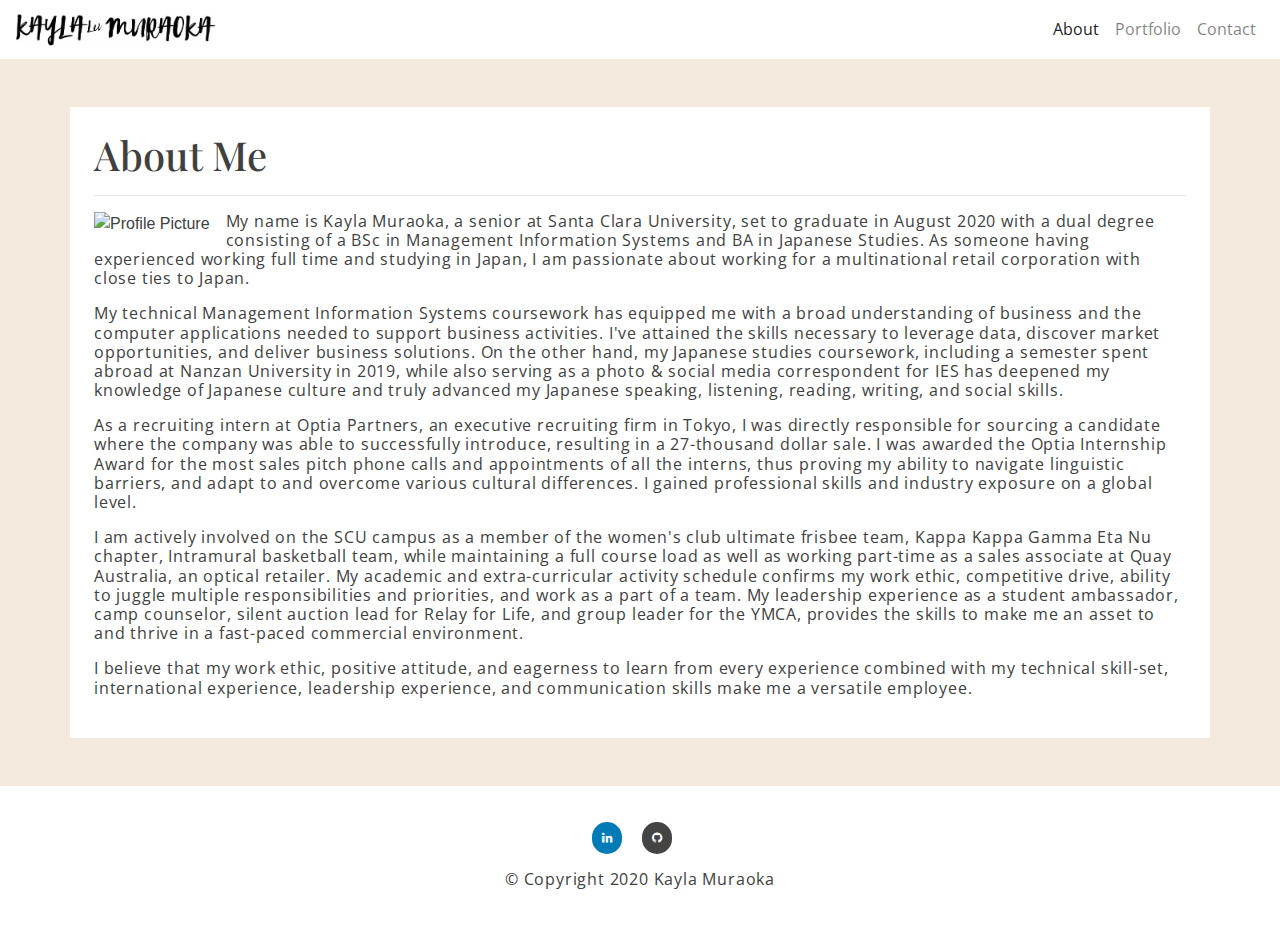
==== index.html @ 085af420 "added content, custom stylesheet, and updated README.md" ====
<!DOCTYPE html>
<html lang="en">

<head>
  <meta charset="UTF-8">
  <meta name="viewport" content="width=device-width, initial-scale=1.0">
  <title>About Me Home Page</title>
  <!-- Added a Fav icon -->
  <link rel="icon" type="image/png" href="./assets/images/headshot.jpeg" />

  <!-- Link to external Bootstrap CSS -->
  <link rel="stylesheet" href="https://maxcdn.bootstrapcdn.com/bootstrap/4.0.0/css/bootstrap.min.css"
    integrity="sha384-Gn5384xqQ1aoWXA+058RXPxPg6fy4IWvTNh0E263XmFcJlSAwiGgFAW/dAiS6JXm" crossorigin="anonymous">

  <!-- Link to google fonts text styling -->
  <link
    href="https://fonts.googleapis.com/css2?family=Open+Sans:ital,wght@0,300;1,300&family=Oswald&family=Playfair+Display:ital,wght@0,600;1,400&display=swap"
    rel="stylesheet">

  <!-- Link to social media icons -->
  <link rel="stylesheet" href="https://cdnjs.cloudflare.com/ajax/libs/font-awesome/4.7.0/css/font-awesome.min.css">

  <!-- Link to custom stylesheet -->
  <link rel="stylesheet" href="./assets/css/style.css">

</head>

<body>
  <!-- Navigation Bar -->
  <nav class="navbar navbar-expand-lg navbar-light mb-5">

    <!-- Logo -->
    <a class="navbar-brand" href="#">
      <img src="assets/images/logo.jpg" width="200" height="auto" alt="Kayla Muraoka" loading="lazy">
    </a>
    <button class="navbar-toggler" type="button" data-toggle="collapse" data-target="#navbarNav"
      aria-controls="navbarNav" aria-expanded="false" aria-label="Toggle navigation">
      <span class="navbar-toggler-icon"></span>
    </button>

    <div class="collapse navbar-collapse" id="navbarNav">
      <ul class="navbar-nav ml-auto mt-2 mt-lg-0">
        <li class="nav-item active">
          <a class="nav-link " href=" index.html">About <span class="sr-only">(current)</span></a>
        </li>
        <li class="nav-item">
          <a class="nav-link" href="portfolio.html">Portfolio</a>
        </li>
        <li class="nav-item">
          <a class="nav-link" href="contact.html">Contact</a>
        </li>

      </ul>
    </div>
  </nav>

  <!-- About Me Section -->
  <main class="mx-2">
    <div class="container p-4">
      <h1>About Me</h1>
      <hr>
      <div class="row">
        <div class="col-md-12">
          <!-- Responsive Image -->
          <img class="pr-3 pb-2 float-left img-fluid" src="./assets/images/headshot.jpeg" alt="Profile Picture"
            style="max-width: 55%; height: auto;" />

          <p>My name is Kayla Muraoka, a senior at Santa Clara University, set to graduate
            in August
            2020 with a dual
            degree
            consisting of a BSc in Management Information Systems and BA in Japanese Studies. As someone having
            experienced working
            full time and studying in Japan, I am passionate about working for a multinational retail corporation with
            close ties to
            Japan.</p>
          <p>
            My technical Management Information Systems coursework has equipped me with a broad understanding of
            business and the
            computer applications needed to support business activities. I've attained the skills necessary to leverage
            data,
            discover market opportunities, and deliver business solutions. On the other hand, my Japanese studies
            coursework,
            including a semester spent abroad at Nanzan University in 2019, while also serving as a photo & social media
            correspondent for IES has deepened my knowledge of Japanese culture and truly advanced my Japanese speaking,
            listening,
            reading, writing, and social skills.</p>

          <p>As a recruiting intern at Optia Partners, an executive recruiting firm in Tokyo, I was directly
            responsible
            for sourcing
            a candidate where the company was able to successfully introduce, resulting in a 27-thousand dollar sale. I
            was awarded
            the Optia Internship Award for the most sales pitch phone calls and appointments of all the interns, thus
            proving my
            ability to navigate linguistic barriers, and adapt to and overcome various cultural differences. I gained
            professional
            skills and industry exposure on a global level.</p>

          <p>I am actively involved on the SCU campus as a member of the women's club ultimate frisbee team, Kappa Kappa
            Gamma Eta Nu
            chapter, Intramural basketball team, while maintaining a full course load as well as working part-time as a
            sales
            associate at Quay Australia, an optical retailer. My academic and extra-curricular activity schedule
            confirms my work
            ethic, competitive drive, ability to juggle multiple responsibilities and priorities, and work as a part of
            a team. My
            leadership experience as a student ambassador, camp counselor, silent auction lead for Relay for Life, and
            group leader
            for the YMCA, provides the skills to make me an asset to and thrive in a fast-paced commercial environment.
          </p>

          <p>I believe that my work ethic, positive attitude, and eagerness to learn from every experience combined with
            my technical
            skill-set, international experience, leadership experience, and communication skills make me a versatile
            employee.
          </p>
        </div>

      </div>
    </div>
    </div>
  </main>

  <!-- Footer -->
  <footer class="container-fluid text-center mt-5 p-6">
    <a href="https://www.linkedin.com/in/kayla-muraoka-161ba6155/" class="fa fa-linkedin" target="_blank"></a>
    <a href="https://github.com/kaylamuraoka" class="fa fa-github m-3" target="_blank"></a>
    <p>© Copyright 2020 Kayla Muraoka</p>
  </footer>


  <!-- Bootstrap JavaScript -->
  <!-- jQuery first, then Popper.js, then Bootstrap JS -->
  <script src="https://code.jquery.com/jquery-3.5.1.slim.min.js"
    integrity="sha384-DfXdz2htPH0lsSSs5nCTpuj/zy4C+OGpamoFVy38MVBnE+IbbVYUew+OrCXaRkfj"
    crossorigin="anonymous"></script>
  <script src="https://cdn.jsdelivr.net/npm/popper.js@1.16.1/dist/umd/popper.min.js"
    integrity="sha384-9/reFTGAW83EW2RDu2S0VKaIzap3H66lZH81PoYlFhbGU+6BZp6G7niu735Sk7lN"
    crossorigin="anonymous"></script>
  <script src="https://stackpath.bootstrapcdn.com/bootstrap/4.5.2/js/bootstrap.min.js"
    integrity="sha384-B4gt1jrGC7Jh4AgTPSdUtOBvfO8shuf57BaghqFfPlYxofvL8/KUEfYiJOMMV+rV"
    crossorigin="anonymous"></script>

</body>

</html>
---- assets/css/style.css ----
/* Adding !important forces the browser to overwrite the default style applied by Bootstrap */
/* 
Color Scheme: 
Rust #B56357
Mint #B4DBC0
Slate #EAE3EA
Sea Foam #A7B3A5
#f3e9dc !important; /* linen (light tan) color */
body {
  background: #f3e9dc !important;
  color: hsl(0, 0%, 25%) !important;
}
h1 {
  font-family: "Playfair Display", serif !important;
  color: hsl(0, 0%, 25%) !important;
}
h5 {
  font-family: "Playfair Display", serif !important;
  color: hsl(0, 0%, 25%) !important;
}
p {
  font-family: "Open Sans", sans-serif;
  font-style: normal;
  letter-spacing: 0.05em;
  line-height: 1.2;
}

/* Styling for the Navigation Bar */
nav {
  background: white !important;
  color: #3c3c3c !important;
  font-family: "Open Sans", sans-serif;
}
.navbar-toggler {
  background-color: #f3e9dc !important;
}
/* End of styling for Navigation Bar */

.container {
  background: white !important; /* powder blue */
}

/* Styling for Portfolio Page */
.card-header {
  background: #f3e9dc;
}
/* Syling the Contact Form */
form {
  font-family: "Open Sans", sans-serif;
  font-style: normal;
  letter-spacing: 0.05em;
  line-height: 1.2;
}

.btn-blue {
  background-color: #8a9ea7;
  color: white;
  font-family: "Open Sans", sans-serif;
  letter-spacing: 0.17rem;
  border-radius: 0;
}

.btn-blue:hover {
  transform: scale(1.05);
  text-decoration: underline;
}

/* Styling the footer */
footer {
  bottom: 0 !important;
  width: 100%;
  padding: 20px;
  background: white;
}

/* Styling for linkedin and github links */
.fa {
  padding: 10px;
  font-size: 12px;
  width: 30px;
  border-radius: 100px;
}

.fa:hover {
  transform: scale(1.1);
  color: white;
  text-decoration: none;
}

.fa-linkedin {
  background: #007bb5;
  color: white;
}

.fa-github {
  background: #444;
  color: #fff;
}
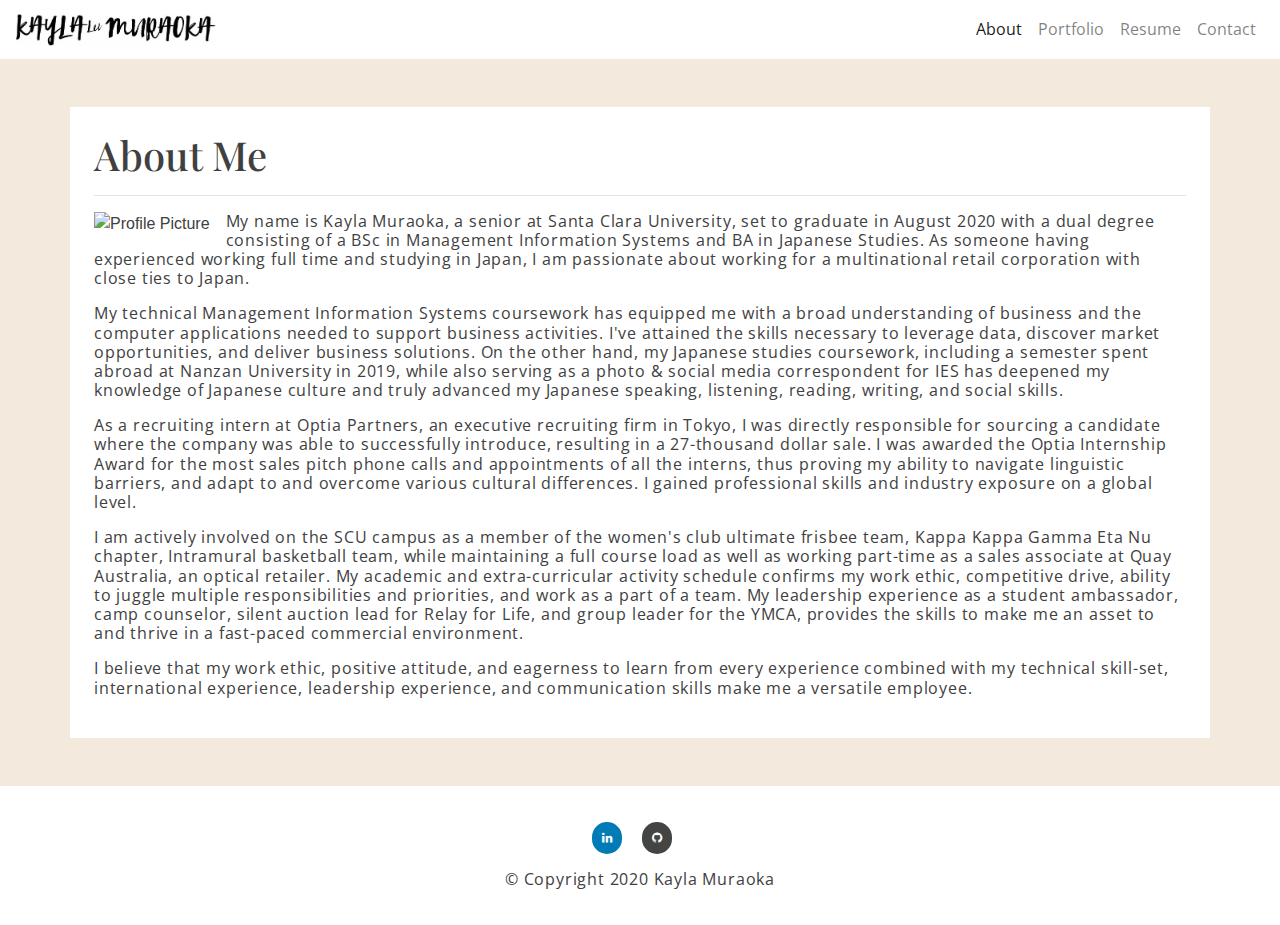
==== commit af6d2784: "created a resume.html file that will contain an embeded pdf resume and fixed the navigation on each " ====
--- a/index.html
+++ b/index.html
@@ -31,7 +31,7 @@
 
     <!-- Logo -->
     <a class="navbar-brand" href="#">
-      <img src="assets/images/logo.jpg" width="200" height="auto" alt="Kayla Muraoka" loading="lazy">
+      <img src="assets/images/logo.jpg" width="200" alt="Kayla Muraoka" loading="lazy">
     </a>
     <button class="navbar-toggler" type="button" data-toggle="collapse" data-target="#navbarNav"
       aria-controls="navbarNav" aria-expanded="false" aria-label="Toggle navigation">
@@ -45,6 +45,9 @@
         </li>
         <li class="nav-item">
           <a class="nav-link" href="portfolio.html">Portfolio</a>
+        </li>
+        <li class="nav-item">
+          <a class="nav-link" href="resume.html">Resume</a>
         </li>
         <li class="nav-item">
           <a class="nav-link" href="contact.html">Contact</a>
@@ -116,9 +119,7 @@
             employee.
           </p>
         </div>
-
       </div>
-    </div>
     </div>
   </main>
 
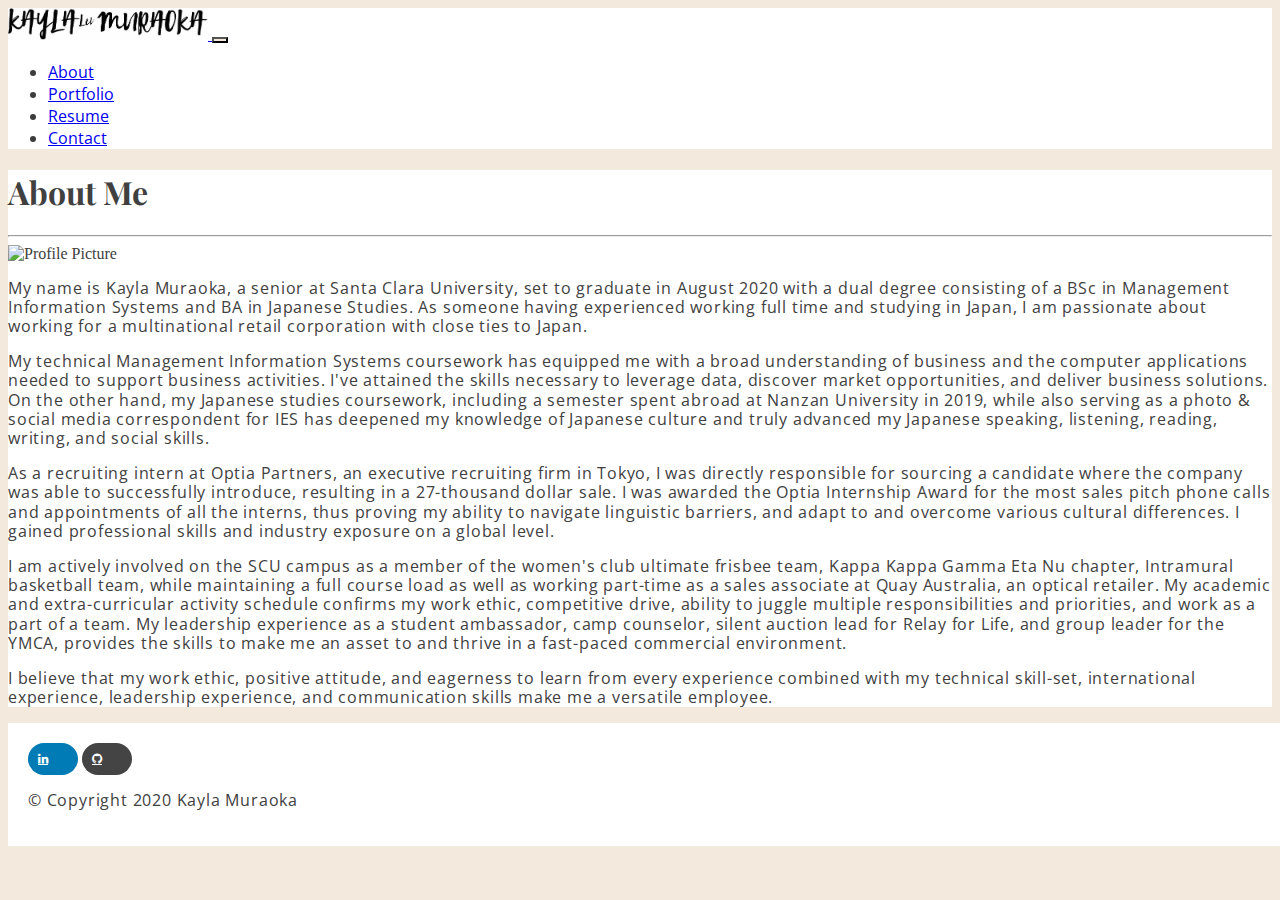
==== commit 14b231c8: "updated linkedin link in footer" ====
--- a/index.html
+++ b/index.html
@@ -2,27 +2,29 @@
 <html lang="en">
 
 <head>
-  <meta charset="UTF-8">
-  <meta name="viewport" content="width=device-width, initial-scale=1.0">
-  <title>About Me Home Page</title>
+  <!-- Required meta tags -->
+  <meta charset="utf-8">
+  <meta name="viewport" content="width=device-width, initial-scale=1, shrink-to-fit=no">
+
   <!-- Added a Fav icon -->
   <link rel="icon" type="image/png" href="./assets/images/headshot.jpeg" />
 
-  <!-- Link to external Bootstrap CSS -->
-  <link rel="stylesheet" href="https://maxcdn.bootstrapcdn.com/bootstrap/4.0.0/css/bootstrap.min.css"
-    integrity="sha384-Gn5384xqQ1aoWXA+058RXPxPg6fy4IWvTNh0E263XmFcJlSAwiGgFAW/dAiS6JXm" crossorigin="anonymous">
+  <!-- Bootstrap CSS -->
+  <link rel="stylesheet" href="https://cdn.jsdelivr.net/npm/bootstrap@4.5.3/dist/css/bootstrap.min.css"
+    integrity="sha384-TX8t27EcRE3e/ihU7zmQxVncDAy5uIKz4rEkgIXeMed4M0jlfIDPvg6uqKI2xXr2" crossorigin="anonymous">
 
-  <!-- Link to google fonts text styling -->
-  <link
-    href="https://fonts.googleapis.com/css2?family=Open+Sans:ital,wght@0,300;1,300&family=Oswald&family=Playfair+Display:ital,wght@0,600;1,400&display=swap"
-    rel="stylesheet">
+  <!-- GoogleFonts text styling -->
+  <link rel="stylesheet"
+    href="https://fonts.googleapis.com/css2?family=Open+Sans:ital,wght@0,300;1,300&family=Oswald&family=Playfair+Display:ital,wght@0,600;1,400&display=swap">
 
-  <!-- Link to social media icons -->
+  <!-- CloudFlare social media icons -->
   <link rel="stylesheet" href="https://cdnjs.cloudflare.com/ajax/libs/font-awesome/4.7.0/css/font-awesome.min.css">
 
-  <!-- Link to custom stylesheet -->
+  <!-- Custom stylesheet -->
   <link rel="stylesheet" href="./assets/css/style.css">
 
+  <!-- Title of Page -->
+  <title>About Me Home Page</title>
 </head>
 
 <body>
@@ -52,7 +54,6 @@
         <li class="nav-item">
           <a class="nav-link" href="contact.html">Contact</a>
         </li>
-
       </ul>
     </div>
   </nav>
@@ -125,22 +126,19 @@
 
   <!-- Footer -->
   <footer class="container-fluid text-center mt-5 p-6">
-    <a href="https://www.linkedin.com/in/kayla-muraoka-161ba6155/" class="fa fa-linkedin" target="_blank"></a>
+    <a href="https://www.linkedin.com/in/kaylamuraoka/" class="fa fa-linkedin" target="_blank"></a>
     <a href="https://github.com/kaylamuraoka" class="fa fa-github m-3" target="_blank"></a>
     <p>© Copyright 2020 Kayla Muraoka</p>
   </footer>
 
 
   <!-- Bootstrap JavaScript -->
-  <!-- jQuery first, then Popper.js, then Bootstrap JS -->
+  <!-- jQuery and Bootstrap Bundle (includes Popper) -->
   <script src="https://code.jquery.com/jquery-3.5.1.slim.min.js"
     integrity="sha384-DfXdz2htPH0lsSSs5nCTpuj/zy4C+OGpamoFVy38MVBnE+IbbVYUew+OrCXaRkfj"
     crossorigin="anonymous"></script>
-  <script src="https://cdn.jsdelivr.net/npm/popper.js@1.16.1/dist/umd/popper.min.js"
-    integrity="sha384-9/reFTGAW83EW2RDu2S0VKaIzap3H66lZH81PoYlFhbGU+6BZp6G7niu735Sk7lN"
-    crossorigin="anonymous"></script>
-  <script src="https://stackpath.bootstrapcdn.com/bootstrap/4.5.2/js/bootstrap.min.js"
-    integrity="sha384-B4gt1jrGC7Jh4AgTPSdUtOBvfO8shuf57BaghqFfPlYxofvL8/KUEfYiJOMMV+rV"
+  <script src="https://cdn.jsdelivr.net/npm/bootstrap@4.5.3/dist/js/bootstrap.bundle.min.js"
+    integrity="sha384-ho+j7jyWK8fNQe+A12Hb8AhRq26LrZ/JpcUGGOn+Y7RsweNrtN/tE3MoK7ZeZDyx"
     crossorigin="anonymous"></script>
 
 </body>
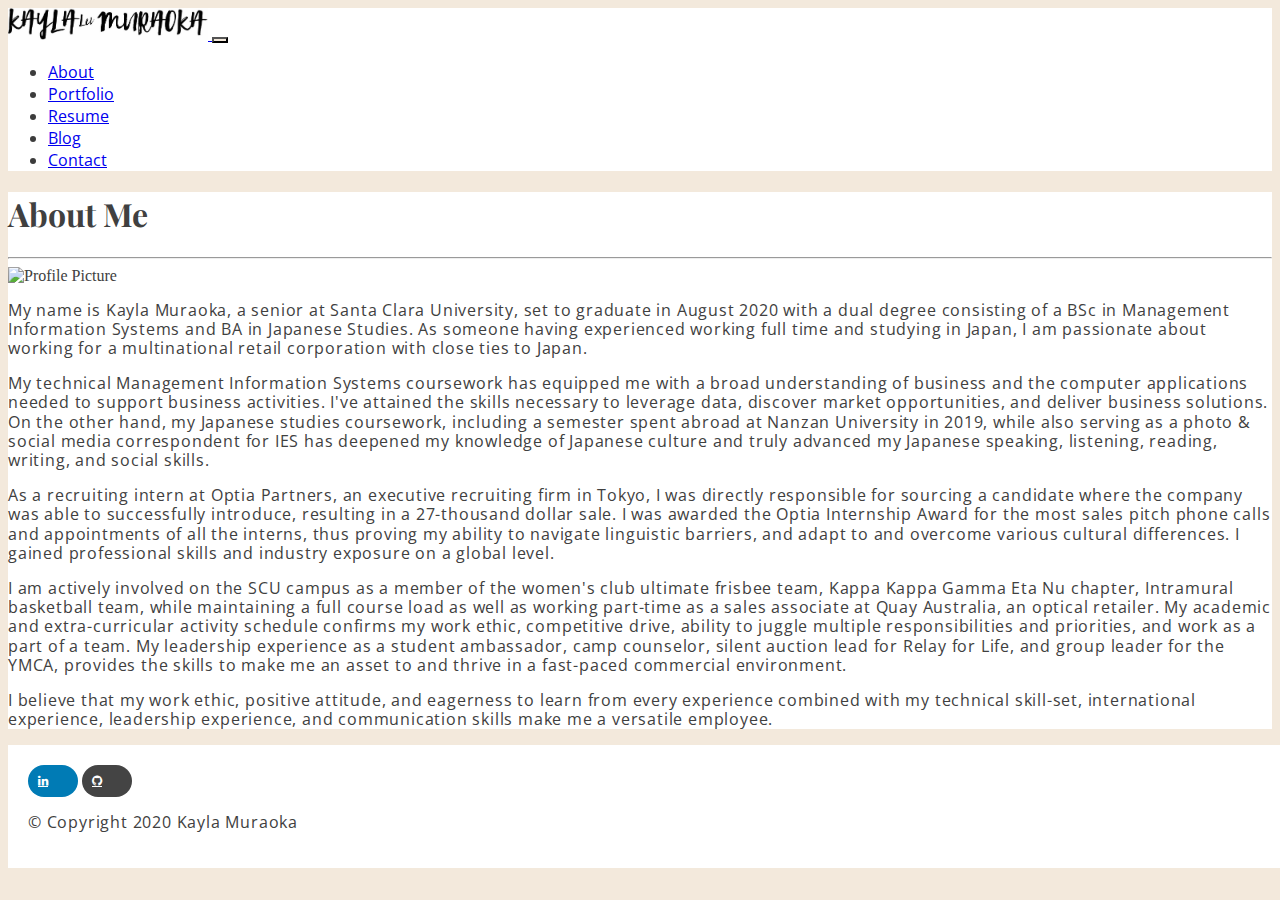
==== commit 67546ba7: "added a blog.html page and added links in the nav bar to the page" ====
--- a/index.html
+++ b/index.html
@@ -50,6 +50,9 @@
         </li>
         <li class="nav-item">
           <a class="nav-link" href="resume.html">Resume</a>
+        </li>
+        <li class="nav-item">
+          <a class="nav-link" href="blog.html">Blog</a>
         </li>
         <li class="nav-item">
           <a class="nav-link" href="contact.html">Contact</a>
